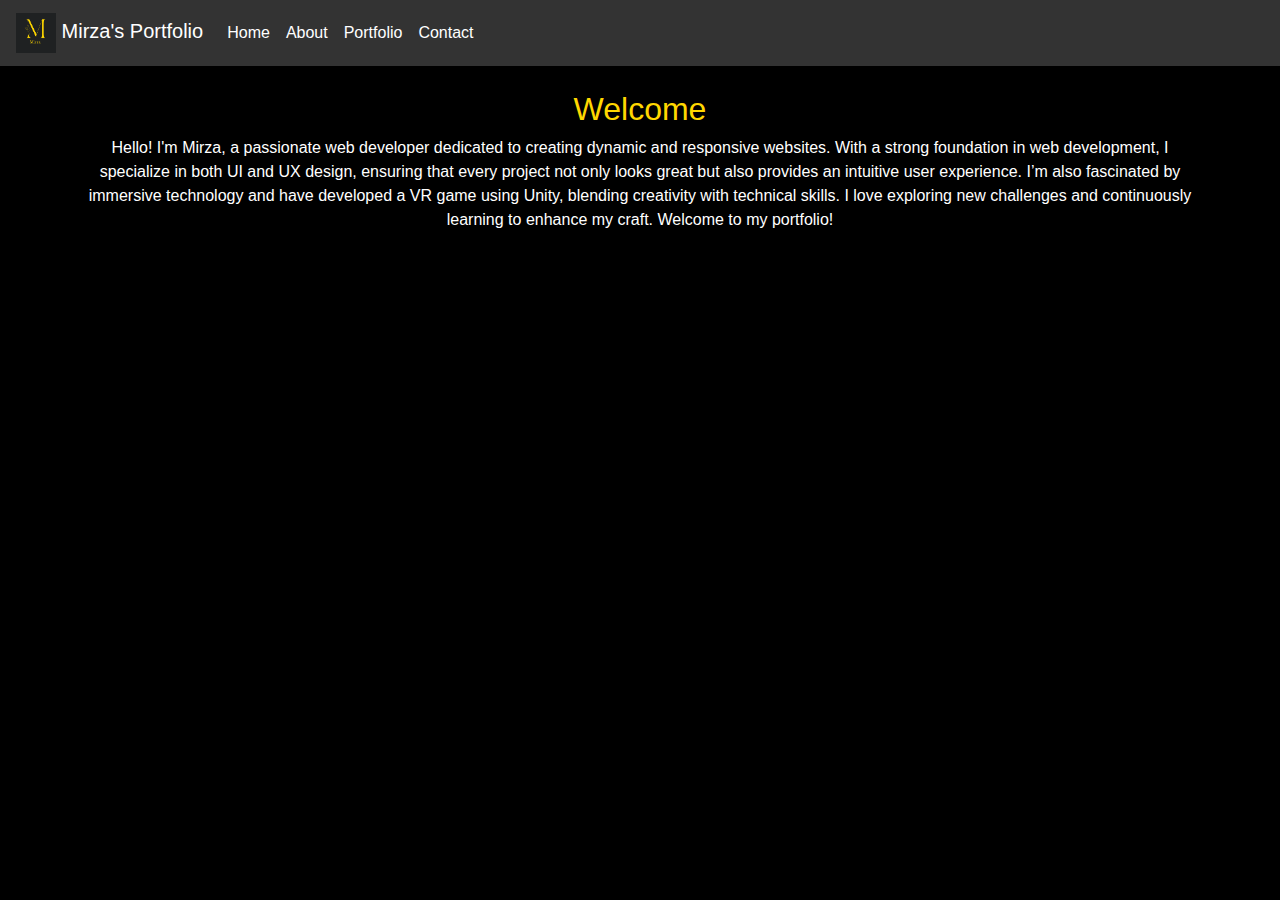
==== index.html @ 8a68cd5b "Rename Index.html to index.html" ====
<!DOCTYPE html>
<html lang="en">
<head>
    <meta charset="UTF-8">
    <meta name="viewport" content="width=device-width, initial-scale=1.0">
    <title>Mirza's Portfolio</title>
    <!-- Bootstrap CSS -->
    <link rel="stylesheet" href="https://stackpath.bootstrapcdn.com/bootstrap/4.5.2/css/bootstrap.min.css">
    <link rel="stylesheet" href="styles.css">
</head>
<body>

    <header>
        <nav class="navbar navbar-expand-lg ">
            <a class="navbar-brand" href="#">
                <img src="Mirza.png" alt="Mirza's Logo" style="height: 40px;">
                Mirza's Portfolio
            </a>
            <button class="navbar-toggler" type="button" data-toggle="collapse" data-target="#navbarNav" aria-controls="navbarNav" aria-expanded="false" aria-label="Toggle navigation">
                <span class="navbar-toggler-icon"></span>
            </button>
            <div class="collapse navbar-collapse" id="navbarNav">
                <ul class="navbar-nav">
                    <li class="nav-item">
                        <a class="nav-link" href="/index.html">Home</a>
                    </li>
                    <li class="nav-item">
                        <a class="nav-link" href="/About.html">About</a>
                    </li>
                    <li class="nav-item">
                        <a class="nav-link" href="/Portfolio.html">Portfolio</a>
                    </li>
                    <li class="nav-item">
                        <a class="nav-link" href="/Contact.html">Contact</a>
                    </li>
                </ul>
            </div>
        </nav>
    </header>
    

<section id="home" class="container mt-4 text-center">
    <h2 class="gold">Welcome</h2>
    <p>Hello! I'm Mirza, a passionate web developer dedicated to creating dynamic and responsive websites. With a strong foundation in web development, I specialize in both UI and UX design, ensuring that every project not only looks great but also provides an intuitive user experience. I’m also fascinated by immersive technology and have developed a VR game using Unity, blending creativity with technical skills. I love exploring new challenges and continuously learning to enhance my craft. Welcome to my portfolio!</p>
</section>


  

<!-- Bootstrap JS (Optional, for responsive features) -->
<script src="https://code.jquery.com/jquery-3.5.1.slim.min.js"></script>
<script src="https://cdn.jsdelivr.net/npm/@popperjs/core@2.11.6/dist/umd/popper.min.js"></script>
<script src="https://stackpath.bootstrapcdn.com/bootstrap/4.5.2/js/bootstrap.min.js"></script>

</body>
</html>
---- styles.css ----
body {
    background-color: black;
    color: white; 
}

/* Style for content section */
.content-section {
    background-color: black;
    color: white; /* White text for content section */
}

.content-section .card {
    background-color: #333; /* Dark background for cards for better contrast */
    color: white; /* Ensure card text is white */
}

.content-section .card-title,
.content-section .card-text {
    color: white; /* Ensure text in the card is also white */
}

/* Override Navbar Styles */
.navbar {
    background-color: #333333 !important;  /* Dark gray or charcoal background */
}

/* Change the link colors */
.navbar .navbar-nav .nav-link {
    color: white !important;  /* White text for navbar links */
}

.navbar .navbar-nav .nav-link:hover {
    color: gold !important;  /* Light turquoise on hover */
}

/* For the brand text (logo text) */
.navbar-brand {
    color: white !important;  /* White text for brand */
}

.navbar-brand:hover {
    color: #00bcd4 !important;  /* Light turquoise on hover */
}

.gold {
    color: gold;
}
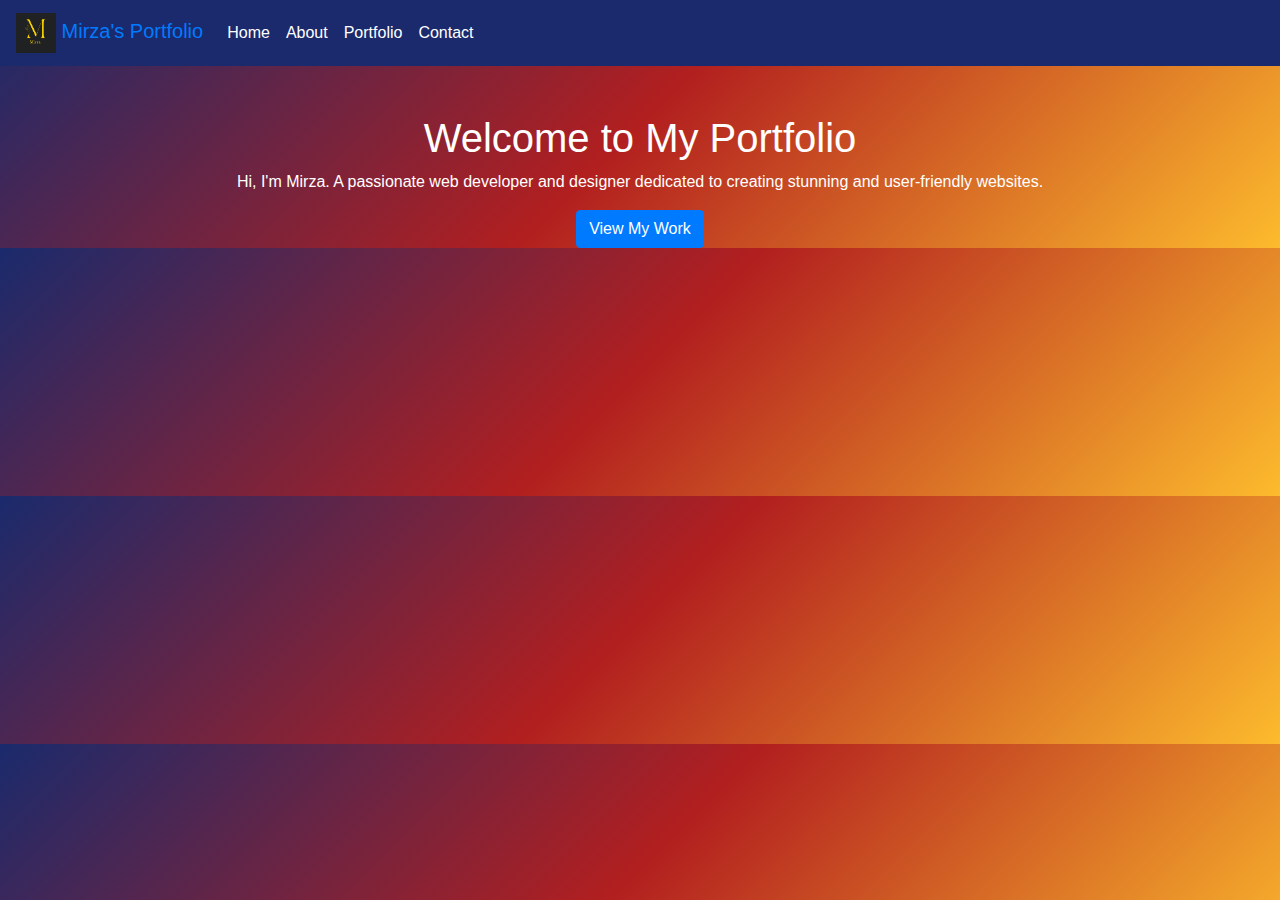
==== commit 10a5662f: "Initial commit" ====
--- a/index.html
+++ b/index.html
@@ -3,54 +3,39 @@
 <head>
     <meta charset="UTF-8">
     <meta name="viewport" content="width=device-width, initial-scale=1.0">
-    <title>Mirza's Portfolio</title>
-    <!-- Bootstrap CSS -->
+    <title>Home - Mirza's Portfolio</title>
     <link rel="stylesheet" href="https://stackpath.bootstrapcdn.com/bootstrap/4.5.2/css/bootstrap.min.css">
     <link rel="stylesheet" href="styles.css">
 </head>
 <body>
-
     <header>
-        <nav class="navbar navbar-expand-lg ">
+        <nav class="navbar navbar-expand-lg">
             <a class="navbar-brand" href="#">
                 <img src="Mirza.png" alt="Mirza's Logo" style="height: 40px;">
                 Mirza's Portfolio
             </a>
-            <button class="navbar-toggler" type="button" data-toggle="collapse" data-target="#navbarNav" aria-controls="navbarNav" aria-expanded="false" aria-label="Toggle navigation">
+            <button class="navbar-toggler" type="button" data-toggle="collapse" data-target="#navbarNav">
                 <span class="navbar-toggler-icon"></span>
             </button>
             <div class="collapse navbar-collapse" id="navbarNav">
                 <ul class="navbar-nav">
-                    <li class="nav-item">
-                        <a class="nav-link" href="/index.html">Home</a>
-                    </li>
-                    <li class="nav-item">
-                        <a class="nav-link" href="/About.html">About</a>
-                    </li>
-                    <li class="nav-item">
-                        <a class="nav-link" href="/Portfolio.html">Portfolio</a>
-                    </li>
-                    <li class="nav-item">
-                        <a class="nav-link" href="/Contact.html">Contact</a>
-                    </li>
+                    <li class="nav-item"><a class="nav-link active" href="index.html">Home</a></li>
+                    <li class="nav-item"><a class="nav-link" href="about.html">About</a></li>
+                    <li class="nav-item"><a class="nav-link" href="portfolio.html">Portfolio</a></li>
+                    <li class="nav-item"><a class="nav-link" href="contact.html">Contact</a></li>
                 </ul>
             </div>
         </nav>
     </header>
-    
-
-<section id="home" class="container mt-4 text-center">
-    <h2 class="gold">Welcome</h2>
-    <p>Hello! I'm Mirza, a passionate web developer dedicated to creating dynamic and responsive websites. With a strong foundation in web development, I specialize in both UI and UX design, ensuring that every project not only looks great but also provides an intuitive user experience. I’m also fascinated by immersive technology and have developed a VR game using Unity, blending creativity with technical skills. I love exploring new challenges and continuously learning to enhance my craft. Welcome to my portfolio!</p>
-</section>
-
-
-  
-
-<!-- Bootstrap JS (Optional, for responsive features) -->
-<script src="https://code.jquery.com/jquery-3.5.1.slim.min.js"></script>
-<script src="https://cdn.jsdelivr.net/npm/@popperjs/core@2.11.6/dist/umd/popper.min.js"></script>
-<script src="https://stackpath.bootstrapcdn.com/bootstrap/4.5.2/js/bootstrap.min.js"></script>
-
+    <section class="container mt-5 text-center">
+        <h1 class="blue-text">Welcome to My Portfolio</h1>
+        <p>
+            Hi, I'm Mirza. A passionate web developer and designer dedicated to creating stunning and user-friendly websites. 
+        </p>
+        <a href="portfolio.html" class="btn btn-primary">View My Work</a>
+    </section>
+    <script src="https://code.jquery.com/jquery-3.5.1.slim.min.js"></script>
+    <script src="https://cdn.jsdelivr.net/npm/@popperjs/core@2.11.6/dist/umd/popper.min.js"></script>
+    <script src="https://stackpath.bootstrapcdn.com/bootstrap/4.5.2/js/bootstrap.min.js"></script>
 </body>
 </html>
--- a/styles.css
+++ b/styles.css
@@ -1,53 +1,26 @@
 body {
-    background-color: black;
-    color: white; 
+    background: linear-gradient(135deg, #1a2a6c, #b21f1f, #fdbb2d);
+    color: white;
 }
 
-/* Style for content section */
-.content-section {
-    background-color: black;
-    color: white; /* White text for content section */
+.navbar {
+    background-color: #1a2a6c;
 }
 
-.content-section .card {
-    background-color: #333; /* Dark background for cards for better contrast */
-    color: white; /* Ensure card text is white */
+.navbar .nav-link {
+    color: white !important;
 }
 
-.content-section .card-title,
-.content-section .card-text {
-    color: white; /* Ensure text in the card is also white */
+.navbar .nav-link:hover {
+    color: #fdbb2d !important;
 }
 
-/* Override Navbar Styles */
-.navbar {
-    background-color: #333333 !important;  /* Dark gray or charcoal background */
+h2.blue-text, h3.blue-text {
+    color: #00bcd4;
 }
 
-/* Change the link colors */
-.navbar .navbar-nav .nav-link {
-    color: white !important;  /* White text for navbar links */
+.card {
+    border: none;
+    background-color: #20232a;
+    color: white;
 }
-
-.navbar .navbar-nav .nav-link:hover {
-    color: gold !important;  /* Light turquoise on hover */
-}
-
-/* For the brand text (logo text) */
-.navbar-brand {
-    color: white !important;  /* White text for brand */
-}
-
-.navbar-brand:hover {
-    color: #00bcd4 !important;  /* Light turquoise on hover */
-}
-
-.gold {
-    color: gold;
-}
-
-
-
-
-
-
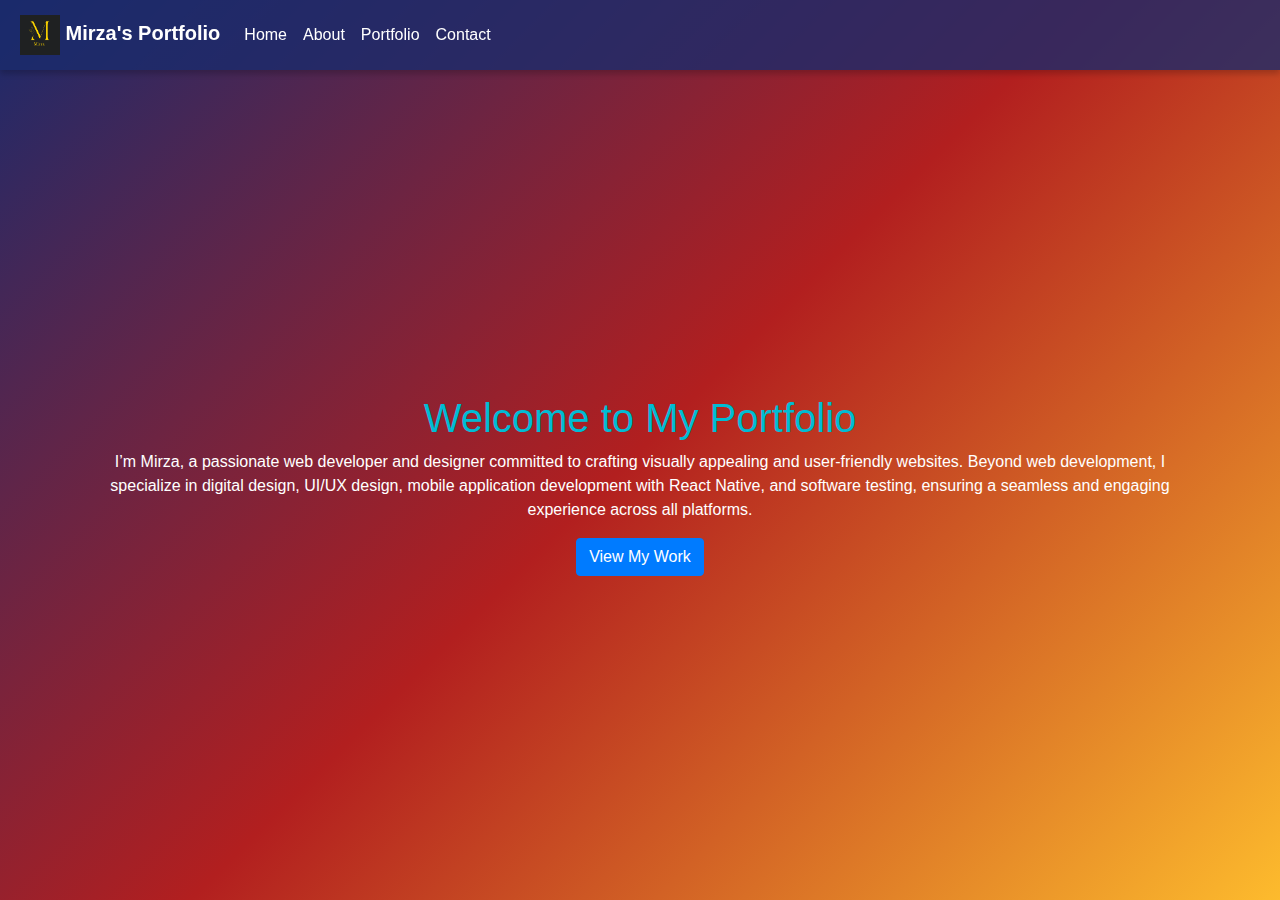
==== commit fa9e9623: "Initial commit" ====
--- a/index.html
+++ b/index.html
@@ -27,13 +27,15 @@
             </div>
         </nav>
     </header>
-    <section class="container mt-5 text-center">
+    
+    <div class="container">
         <h1 class="blue-text">Welcome to My Portfolio</h1>
         <p>
-            Hi, I'm Mirza. A passionate web developer and designer dedicated to creating stunning and user-friendly websites. 
+            I’m Mirza, a passionate web developer and designer committed to crafting visually appealing and user-friendly websites. Beyond web development, I specialize in digital design, UI/UX design, mobile application development with React Native, and software testing, ensuring a seamless and engaging experience across all platforms.
         </p>
         <a href="portfolio.html" class="btn btn-primary">View My Work</a>
-    </section>
+    </div>
+    
     <script src="https://code.jquery.com/jquery-3.5.1.slim.min.js"></script>
     <script src="https://cdn.jsdelivr.net/npm/@popperjs/core@2.11.6/dist/umd/popper.min.js"></script>
     <script src="https://stackpath.bootstrapcdn.com/bootstrap/4.5.2/js/bootstrap.min.js"></script>
--- a/styles.css
+++ b/styles.css
@@ -1,12 +1,91 @@
+/* Full-screen background */
 body {
     background: linear-gradient(135deg, #1a2a6c, #b21f1f, #fdbb2d);
     color: white;
+    height: 100vh;
+    margin: 0;
+    display: flex;
+    flex-direction: column;
 }
 
+/* Navbar Style */
 .navbar {
-    background-color: #1a2a6c;
+    position: fixed;
+    top: 0;
+    width: 100%;
+    z-index: 1000;
+    background: rgba(26, 42, 108, 0.8);  /* Transparent background */
+    box-shadow: 0 4px 6px rgba(0, 0, 0, 0.2);  /* Subtle shadow for depth */
+    transition: background 0.3s ease;
+    padding: 10px 20px;
 }
 
+/* Navbar brand */
+.navbar .navbar-brand {
+    color: #fff !important;  /* Ensures brand name is visible */
+    font-weight: 600;
+}
+
+/* Navbar links */
+.navbar .nav-link {
+    color: #fff !important;  /* White links */
+    font-size: 16px;
+    font-weight: 500;
+    transition: color 0.3s ease;
+}
+
+.navbar .nav-link:hover {
+    color: #00bcd4 !important;  /* Hover color */
+}
+
+/* Navbar active state */
+.navbar .nav-item.active .nav-link {
+    color: #00bcd4 !important;  /* Active link color */
+}
+
+/* Mobile Menu */
+.navbar-toggler {
+    border: none;
+}
+
+.navbar-toggler-icon {
+    background-color: #fff;
+}
+
+/* Centering the navbar links */
+.navbar-collapse {
+    display: flex;
+    justify-content: left;  /* Center the navbar items horizontally */
+    width: 100%;
+}
+
+.navbar-nav {
+    display: flex;
+    justify-content: center;  /* Ensure the items are centered */
+}
+
+.navbar-nav .nav-item {
+    display: inline-block;  /* Ensure the items are aligned horizontally */
+}
+
+/* On scroll, change navbar background color */
+.navbar-scrolled {
+    background-color: rgba(26, 42, 108, 0.9);  /* Slightly darker on scroll */
+}
+
+
+/* Adjust main content */
+.container {
+    margin-top: 70px; /* To prevent overlap with fixed navbar */
+    display: flex;
+    justify-content: center;
+    align-items: center;
+    flex-direction: column;
+    text-align: center;
+    height: 100%;
+}
+
+/* Navbar link customization */
 .navbar .nav-link {
     color: white !important;
 }
@@ -15,12 +94,56 @@
     color: #fdbb2d !important;
 }
 
-h2.blue-text, h3.blue-text {
+h2.blue-text, h3.blue-text, h1.blue-text {
     color: #00bcd4;
 }
 
+/* Style for cards */
 .card {
     border: none;
     background-color: #20232a;
     color: white;
 }
+
+
+/* Custom accordion button styles */
+.accordion-button {
+    background-color: #1a2a6c;  /* Dark background color */
+    color: white;  /* Text color */
+    border: none;  /* Remove the border */
+    border-radius: 8px 8px 0 0;  /* Rounded top corners */
+}
+
+.accordion-button:hover {
+    background-color: #003366;  /* Lighter shade on hover */
+}
+
+.accordion-button:focus {
+    box-shadow: none;  /* Remove focus shadow */
+}
+
+/* Custom active accordion button style (when expanded) */
+.accordion-button:not(.collapsed) {
+    background-color: #003366;  /* Lightened background for active state */
+    color: white;  /* White text */
+}
+
+
+
+/* Optional: Add subtle shadow for better separation */
+.accordion-item {
+    box-shadow: 0 4px 8px rgba(0, 0, 0, 0.1);
+    margin-bottom: 20px;  /* Space between items */
+}
+
+/* Style the accordion headers (titles) */
+.accordion-header {
+    background-color: #1a2a6c;
+    color: white;
+    border-radius: 8px 8px 0 0;
+}
+
+.accordion-header h4 {
+    margin: 0;
+    font-weight: bold;
+}
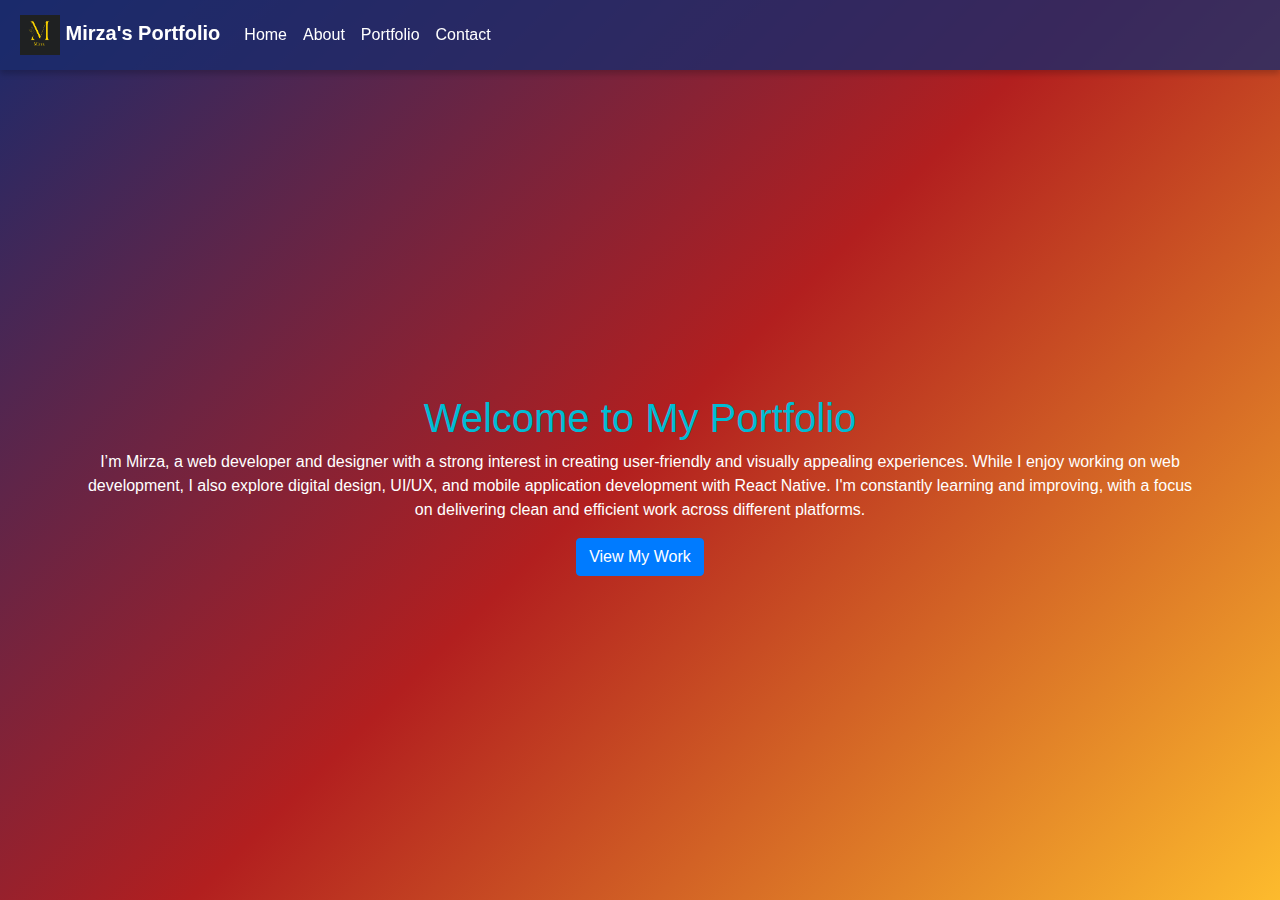
==== commit 34952700: "Initial commit" ====
--- a/index.html
+++ b/index.html
@@ -31,7 +31,8 @@
     <div class="container">
         <h1 class="blue-text">Welcome to My Portfolio</h1>
         <p>
-            I’m Mirza, a passionate web developer and designer committed to crafting visually appealing and user-friendly websites. Beyond web development, I specialize in digital design, UI/UX design, mobile application development with React Native, and software testing, ensuring a seamless and engaging experience across all platforms.
+            I’m Mirza, a web developer and designer with a strong interest in creating user-friendly and visually appealing experiences. While I enjoy working on web development, I also explore digital design, UI/UX, and mobile application development with React Native. I'm constantly learning and improving, with a focus on delivering clean and efficient work across different platforms.
+
         </p>
         <a href="portfolio.html" class="btn btn-primary">View My Work</a>
     </div>
--- a/styles.css
+++ b/styles.css
@@ -147,3 +147,7 @@
     margin: 0;
     font-weight: bold;
 }
+
+.accordion-body {
+    transition: max-height 0.3s ease-out; /* Smooth transition on collapse/expand */
+}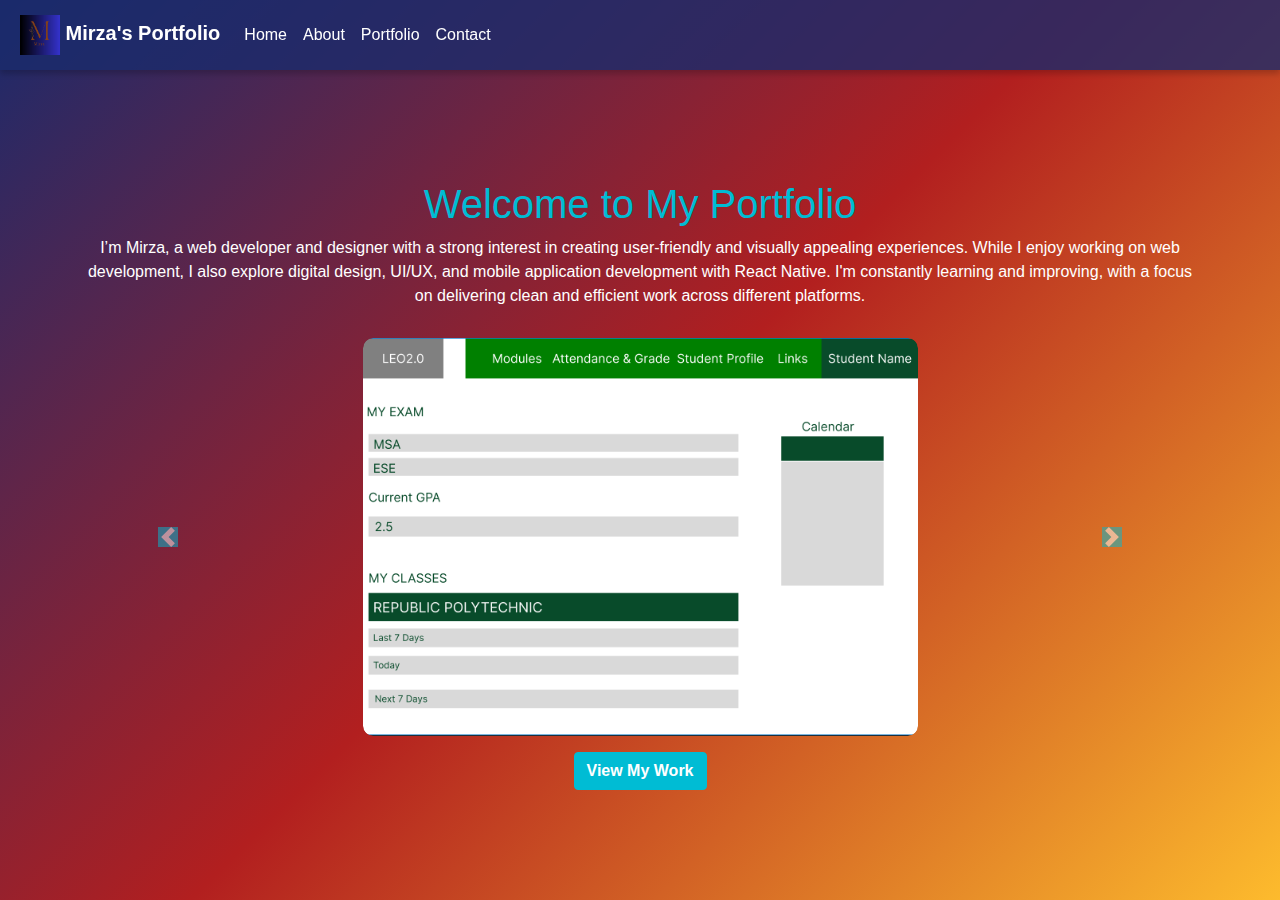
==== commit dea1bf6a: "Initial commit" ====
--- a/index.html
+++ b/index.html
@@ -32,9 +32,45 @@
         <h1 class="blue-text">Welcome to My Portfolio</h1>
         <p>
             I’m Mirza, a web developer and designer with a strong interest in creating user-friendly and visually appealing experiences. While I enjoy working on web development, I also explore digital design, UI/UX, and mobile application development with React Native. I'm constantly learning and improving, with a focus on delivering clean and efficient work across different platforms.
+        </p>
 
-        </p>
-        <a href="portfolio.html" class="btn btn-primary">View My Work</a>
+        <!-- Simplified Carousel -->
+        <div id="workCarousel" class="carousel slide" data-ride="carousel">
+            <div class="carousel-inner">
+                <div class="carousel-item active">
+                    <img src="ca1.png" class="d-block w-100 carousel-image" alt="Project 1">
+                </div>
+                <div class="carousel-item">
+                    <img src="ca12.png" class="d-block w-100 carousel-image" alt="Project 2">
+                </div>
+                <div class="carousel-item">
+                    <img src="ca13.png" class="d-block w-100 carousel-image" alt="Project 3">
+                </div>
+                <div class="carousel-item">
+                    <img src="low.png" class="d-block w-100 carousel-image" alt="Project 4">
+                </div>
+                <div class="carousel-item">
+                    <img src="rp.png" class="d-block w-100 carousel-image" alt="Project 5">
+                </div>
+                <div class="carousel-item">
+                    <img src="ui.png" class="d-block w-100 carousel-image" alt="Project 6">
+                </div>
+                <div class="carousel-item">
+                    <img src="PizzaActivity.png" class="d-block w-100 carousel-image" alt="Project 7">
+                </div>
+            </div>
+            <a class="carousel-control-prev" href="#workCarousel" role="button" data-slide="prev">
+                <span class="carousel-control-prev-icon" aria-hidden="true"></span>
+                <span class="sr-only">Previous</span>
+            </a>
+            <a class="carousel-control-next" href="#workCarousel" role="button" data-slide="next">
+                <span class="carousel-control-next-icon" aria-hidden="true"></span>
+                <span class="sr-only">Next</span>
+            </a>
+        </div>
+
+        <!-- Button to view portfolio -->
+        <a href="portfolio.html" class="btn btn-primary mt-3">View My Work</a>
     </div>
     
     <script src="https://code.jquery.com/jquery-3.5.1.slim.min.js"></script>
--- a/styles.css
+++ b/styles.css
@@ -14,69 +14,59 @@
     top: 0;
     width: 100%;
     z-index: 1000;
-    background: rgba(26, 42, 108, 0.8);  /* Transparent background */
-    box-shadow: 0 4px 6px rgba(0, 0, 0, 0.2);  /* Subtle shadow for depth */
+    background: rgba(26, 42, 108, 0.8);
+    box-shadow: 0 4px 6px rgba(0, 0, 0, 0.2);
     transition: background 0.3s ease;
     padding: 10px 20px;
 }
 
 /* Navbar brand */
 .navbar .navbar-brand {
-    color: #fff !important;  /* Ensures brand name is visible */
+    color: #fff !important;
     font-weight: 600;
 }
 
 /* Navbar links */
 .navbar .nav-link {
-    color: #fff !important;  /* White links */
+    color: #fff !important;
     font-size: 16px;
     font-weight: 500;
     transition: color 0.3s ease;
 }
 
 .navbar .nav-link:hover {
-    color: #00bcd4 !important;  /* Hover color */
+    color: #00bcd4 !important;
 }
 
 /* Navbar active state */
 .navbar .nav-item.active .nav-link {
-    color: #00bcd4 !important;  /* Active link color */
-}
-
-/* Mobile Menu */
-.navbar-toggler {
-    border: none;
-}
-
-.navbar-toggler-icon {
-    background-color: #fff;
+    color: #00bcd4 !important;
 }
 
 /* Centering the navbar links */
 .navbar-collapse {
     display: flex;
-    justify-content: left;  /* Center the navbar items horizontally */
+    justify-content: left;
     width: 100%;
 }
 
 .navbar-nav {
     display: flex;
-    justify-content: center;  /* Ensure the items are centered */
+    justify-content: center;
 }
 
 .navbar-nav .nav-item {
-    display: inline-block;  /* Ensure the items are aligned horizontally */
+    display: inline-block;
 }
 
 /* On scroll, change navbar background color */
 .navbar-scrolled {
-    background-color: rgba(26, 42, 108, 0.9);  /* Slightly darker on scroll */
+    background-color: rgba(26, 42, 108, 0.9);
 }
-
 
 /* Adjust main content */
 .container {
-    margin-top: 70px; /* To prevent overlap with fixed navbar */
+    margin-top: 70px;
     display: flex;
     justify-content: center;
     align-items: center;
@@ -85,69 +75,53 @@
     height: 100%;
 }
 
-/* Navbar link customization */
-.navbar .nav-link {
-    color: white !important;
-}
-
-.navbar .nav-link:hover {
-    color: #fdbb2d !important;
-}
-
-h2.blue-text, h3.blue-text, h1.blue-text {
+/* Text styles */
+h1.blue-text, h2.blue-text, h3.blue-text {
     color: #00bcd4;
 }
 
-/* Style for cards */
-.card {
-    border: none;
-    background-color: #20232a;
-    color: white;
+/* Adjust carousel size */
+.carousel-inner {
+    border-radius: 10px;
+    overflow: hidden;
+    max-width: 50%; /* Limit the width of the carousel */
+    max-height: 400px; /* Limit the height */
+    margin: 0 auto; /* Center the carousel */
 }
 
-
-/* Custom accordion button styles */
-.accordion-button {
-    background-color: #1a2a6c;  /* Dark background color */
-    color: white;  /* Text color */
-    border: none;  /* Remove the border */
-    border-radius: 8px 8px 0 0;  /* Rounded top corners */
+/* Carousel images styling */
+.carousel-item {
+    transition: transform 0.5s ease;
 }
 
-.accordion-button:hover {
-    background-color: #003366;  /* Lighter shade on hover */
+/* Ensure images fill the carousel area while maintaining aspect ratio */
+.carousel-image {
+    width: 100%;  /* Ensure images fill the width */
+    height: 100%;  /* Make the image take full height of the container */
+    object-fit: cover;  /* Prevent stretching and keep aspect ratio */
+    border-radius: 10px;
+    box-shadow: 0 4px 8px rgba(0, 0, 0, 0.3);
 }
 
-.accordion-button:focus {
-    box-shadow: none;  /* Remove focus shadow */
+/* Carousel control buttons */
+.carousel-control-prev-icon, .carousel-control-next-icon {
+    background-color: #00bcd4;
 }
 
-/* Custom active accordion button style (when expanded) */
-.accordion-button:not(.collapsed) {
-    background-color: #003366;  /* Lightened background for active state */
-    color: white;  /* White text */
+/* Button to view portfolio */
+.btn-primary {
+    background-color: #00bcd4;
+    border-color: #00bcd4;
+    font-weight: 600;
+    transition: background-color 0.3s ease;
 }
 
-
-
-/* Optional: Add subtle shadow for better separation */
-.accordion-item {
-    box-shadow: 0 4px 8px rgba(0, 0, 0, 0.1);
-    margin-bottom: 20px;  /* Space between items */
+.btn-primary:hover {
+    background-color: #fdbb2d;
+    border-color: #fdbb2d;
 }
 
-/* Style the accordion headers (titles) */
-.accordion-header {
-    background-color: #1a2a6c;
-    color: white;
-    border-radius: 8px 8px 0 0;
+/* Add some padding and margin for a cleaner layout */
+.container p {
+    margin-bottom: 30px;
 }
-
-.accordion-header h4 {
-    margin: 0;
-    font-weight: bold;
-}
-
-.accordion-body {
-    transition: max-height 0.3s ease-out; /* Smooth transition on collapse/expand */
-}